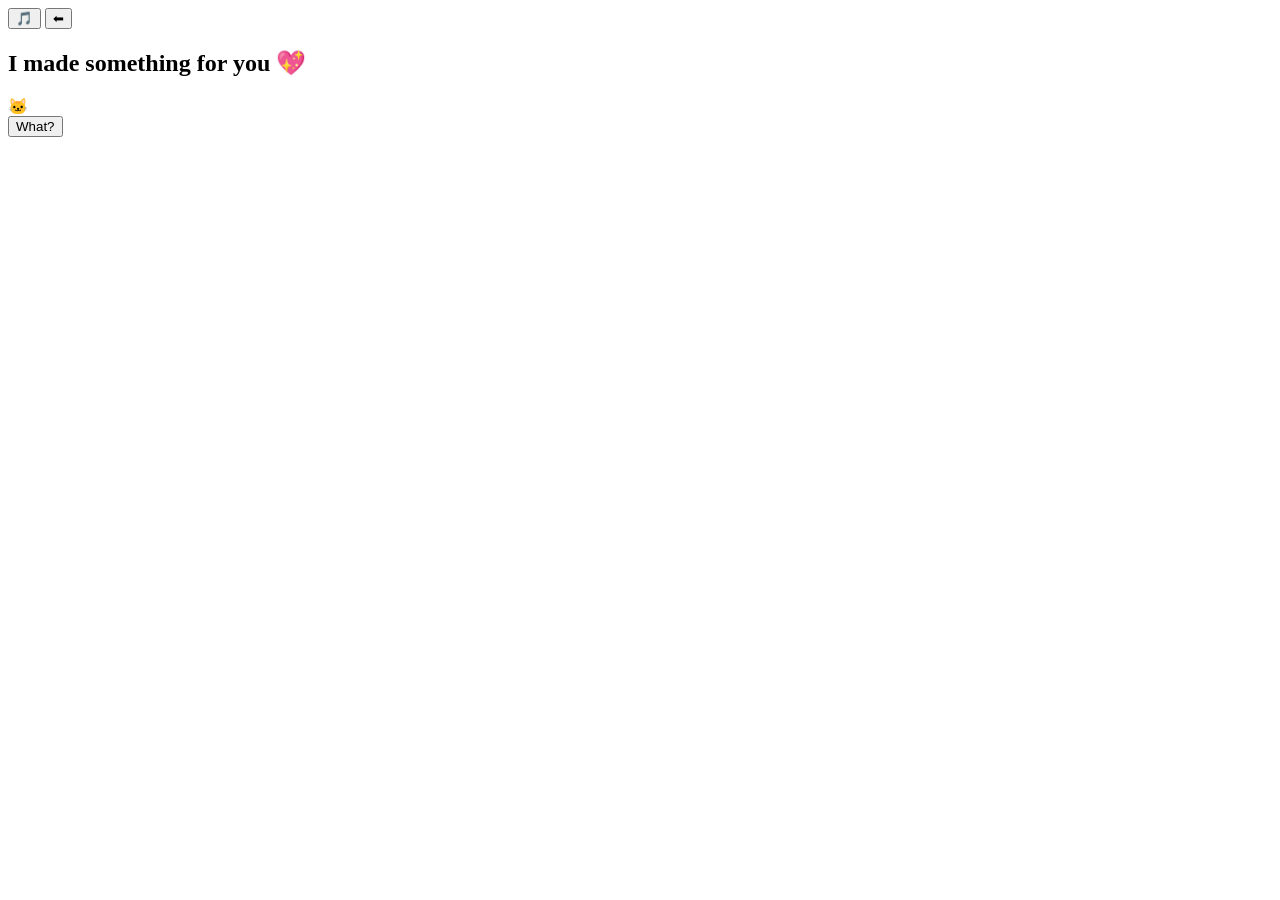
==== index.html @ 1c6c68c8 "Create index.html" ====
<!DOCTYPE html>
<html>
<head>
<meta name="viewport" content="width=device-width, initial-scale=1.0">
<link rel="stylesheet" href="style.css">
</head>

<body>

<audio id="bg-music" loop>
  <source src="music.mp3">
</audio>

<button id="music-btn">🎵</button>
<button class="back-btn" onclick="back()">⬅</button>

<div class="card">
  <h2>I made something for you 💖</h2>
  <div class="doll">🐱</div>
  <button onclick="go('page2.html')">What?</button>
</div>

<script src="script.js"></script>
</body>
</html>
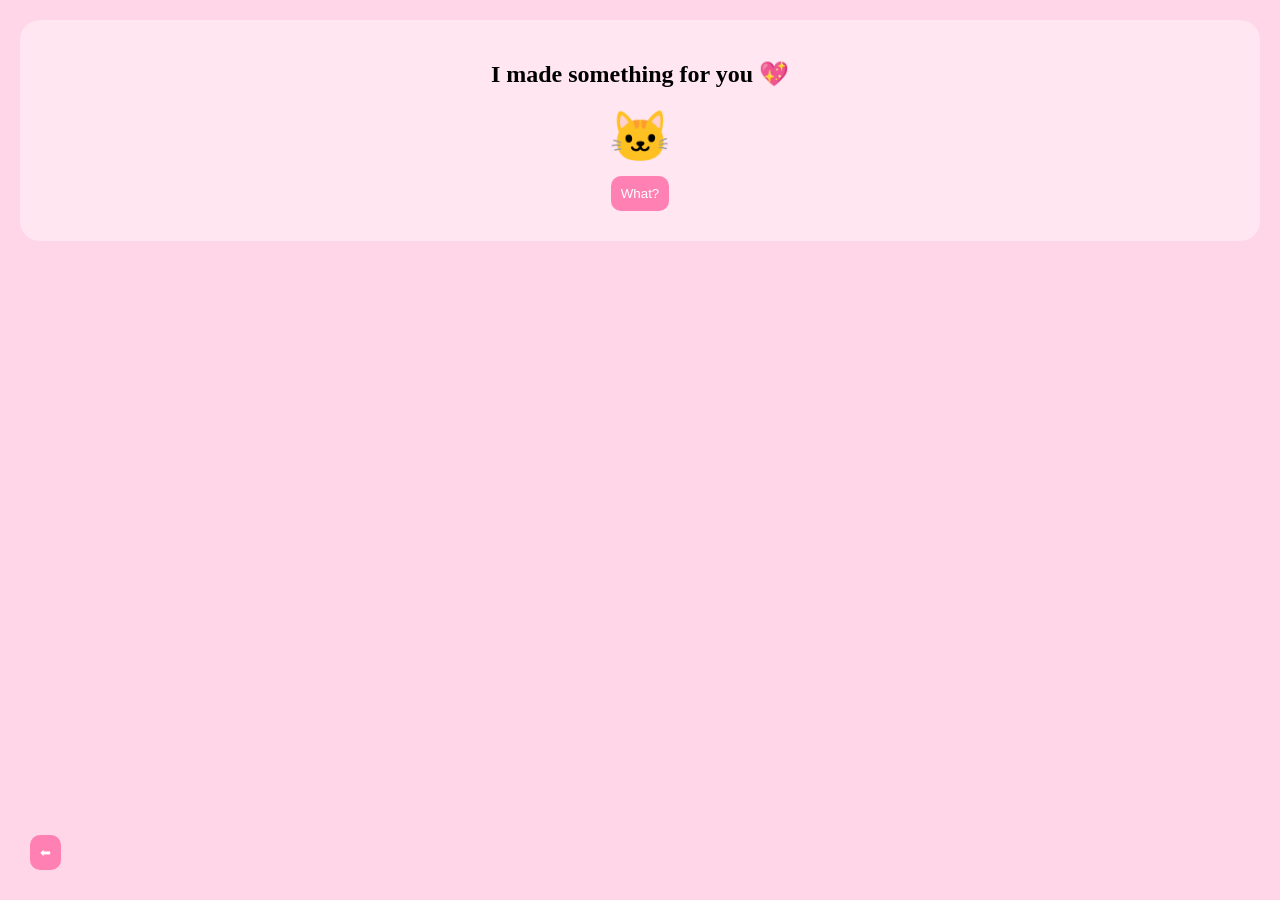
==== commit c04f9eda: "Update index.html" ====
--- a/index.html
+++ b/index.html
@@ -11,7 +11,6 @@
   <source src="music.mp3">
 </audio>
 
-<button id="music-btn">🎵</button>
 <button class="back-btn" onclick="back()">⬅</button>
 
 <div class="card">
--- a/style.css
+++ b/style.css
@@ -0,0 +1,100 @@
+body{
+  margin:0;
+  font-family:cursive;
+  background:#ffd6e7;
+  text-align:center;
+}
+
+.card{
+  background:#ffe6f0;
+  margin:20px;
+  padding:20px;
+  border-radius:20px;
+}
+
+button{
+  padding:10px;
+  border:none;
+  border-radius:10px;
+  background:#ff80b3;
+  color:white;
+  margin:10px;
+}
+
+#music-btn{
+  position:fixed;
+  top:10px;
+  right:10px;
+}
+
+.back-btn{
+  position:fixed;
+  bottom:20px;
+  left:20px;
+}
+
+.doll,.dolls{
+  font-size:50px;
+  animation:bounce 1s infinite;
+}
+
+@keyframes bounce{
+  50%{transform:translateY(-10px);}
+}
+
+.letters{
+  display:flex;
+  flex-wrap:wrap;
+  justify-content:center;
+}
+
+.letter{
+  width:120px;
+  height:80px;
+  background:#c94c84;
+  margin:10px;
+  color:white;
+  display:flex;
+  justify-content:center;
+  align-items:center;
+  border-radius:10px;
+}
+
+.popup{
+  display:none;
+  position:fixed;
+  top:15%;
+  left:10%;
+  width:80%;
+  background:white;
+  padding:10px;
+  border-radius:10px;
+}
+
+.popup img{
+  width:100%;
+}
+
+.next{
+  position:fixed;
+  bottom:20px;
+  right:20px;
+}
+
+/* flower */
+.flowers span{
+  position:fixed;
+  top:-10px;
+  animation:fall linear infinite;
+}
+
+@keyframes fall{
+  to{transform:translateY(100vh);}
+}
+.close-arrow{
+  font-size:22px;
+  display:block;
+  text-align:right;
+  cursor:pointer;
+  margin-bottom:5px;
+}
